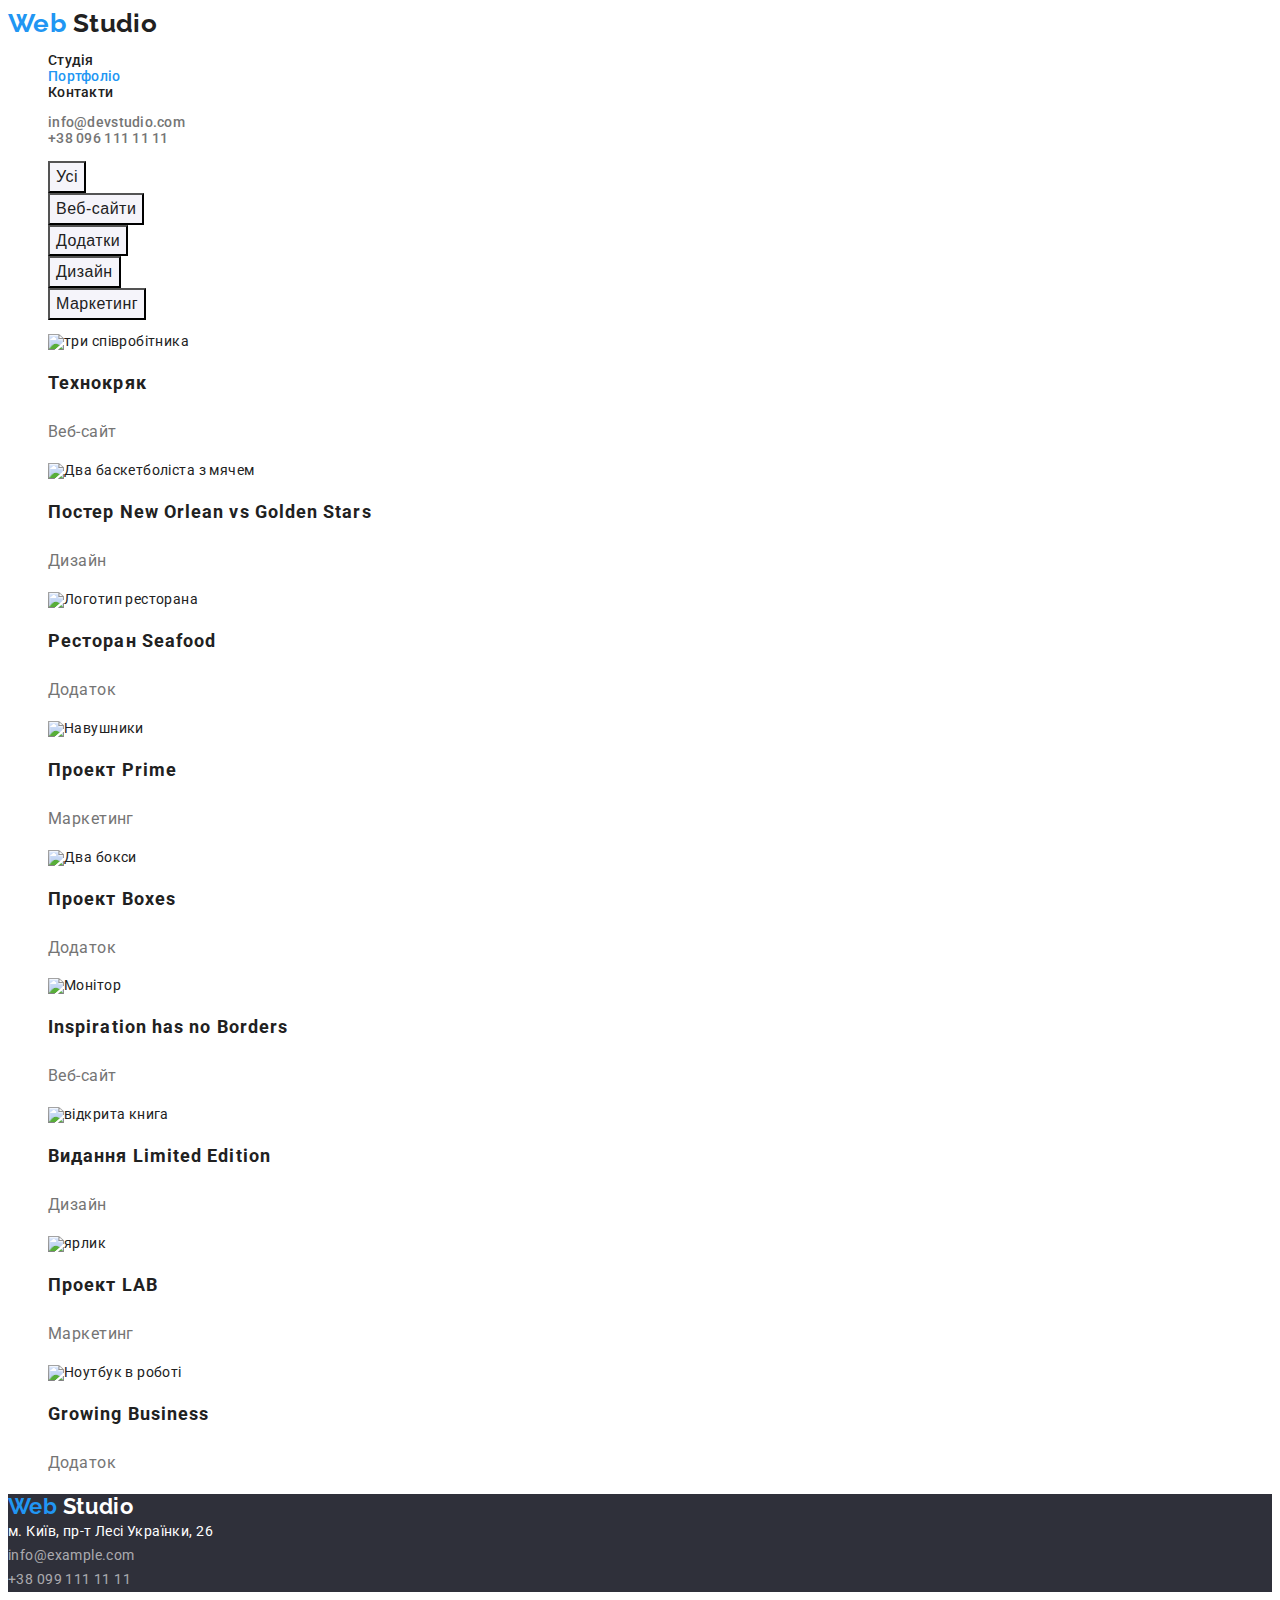
==== portfolio.html @ 478878b7 "test" ====
<!DOCTYPE html>
<html lang="ua">
<head>
    <meta charset="UTF-8">
    <meta name="viewport" content="width=device-width, initial-scale=1.0">
    <link href="https://fonts.googleapis.com/css2?family=Raleway:wght@700&family=Roboto:wght@400;500;700;900&display=swap" rel="stylesheet">
    <link rel="stylesheet" href="./main.css">
    <title>Портфоліо</title>
</head>
<body class="page">
    <!-- Шапка сайта -->
    <header class="page-header">
        <nav>
            <a href="./index.html" class="logo primary link"><span class="logo-style">Web</span> Studio</a>
            <ul class="nav site-nav">
                <li><a href="./studio.html" class="link">Студія</a></li>
                <li><a href="./portfolio.html" class="link current" aria-current="true">Портфоліо</a></li>
                <li><a href="./contacts.html" class="link">Контакти</a></li>
            </ul>
        </nav>
        <ul class="nav contacts-nav">
            <li><a href="mailto:info@devstudio.com" class="link"> info@devstudio.com</a></li>
            <li><a href="tel:+380961111111" class="link"> +38 096 111 11 11</a></li>
        </ul>
    </header>
    <main>
        <section class="portfolio-nav">
            <!--------------------------------------------<h1>Портфоліо</h1> ---------------------------------------------------->
            <ul>
                <li><button type="button" class="button secondary">Усі</button></li>
                <li><button type="button" class="button secondary">Веб-сайти</button></li>
                <li><button type="button" class="button secondary">Додатки</button></li>
                <li><button type="button" class="button secondary">Дизайн</button></li>
                <li><button type="button" class="button secondary">Маркетинг</button></li>
            </ul>
            <ul>
                <li>
                    <a href="" class="link">
                        <img src="./images/office.jpg" width="380" alt="три співробітника">
                        <h2 class="portfolio-sample">Технокряк</h2>
                        <p class="portfolio-info">Веб-сайт</p>
                </li>
                <li>
                    <a href="" class="link">
                        <img src="./images/basketball.jpg" width="380" alt="Два баскетболіста з мячем">
                        <h2 class="portfolio-sample">Постер New Orlean vs Golden Stars</h2>
                        <p class="portfolio-info">Дизайн</p>
                   </a>
                </li>
                <li>
                    <a href="" class="link">
                        <img src="./images/restaurant.jpg" width="380" alt="Логотип ресторана">
                        <h2 class="portfolio-sample">Ресторан Seafood</h2>
                        <p class="portfolio-info">Додаток</p>
                    </a>                
                </li>
                <li>
                    <a href="" class="link">
                        <img src="./images/headphones.jpg" width="380" alt="Навушники">
                        <h2 class="portfolio-sample">Проект Prime</h2>
                        <p class="portfolio-info">Маркетинг</p>
                    </a>
                </li>
                <li>
                    <a href="" class="link">
                        <img src="./images/box.jpg" width="380" alt="Два бокси">
                        <h2 class="portfolio-sample">Проект Boxes</h2>
                        <p class="portfolio-info">Додаток</p>
                     </a>
                </li>
                <li>
                    <a href="" class="link">
                        <img src="./images/monitor.jpg" width="380" alt="Монітор">
                        <h2 class="portfolio-sample">Inspiration has no Borders</h2>
                        <p class="portfolio-info">Веб-сайт</p>
                    </a>
                </li>
                <li>
                    <a href="" class="link">
                        <img src="./images/book.jpg" width="380" alt="відкрита книга">
                        <h2 class="portfolio-sample">Видання Limited Edition</h2>
                        <p class="portfolio-info">Дизайн</p>
                  </a>
                </li>
                <li>
                    <a href="" class="link">
                        <img src="./images/label.jpg" width="380" alt="ярлик">
                        <h2 class="portfolio-sample">Проект LAB</h2>
                        <p class="portfolio-info">Маркетинг</p>
                
                    </a>
                </li>
                <li>
                    <a href="" class="link">
                        <img src="./images/business.jpg" width="380" alt="Ноутбук в роботі">
                        <h2 class="portfolio-sample">Growing Business</h2>
                        <p class="portfolio-info">Додаток </p>
                 </li>
            </ul>
        </section>
    </main>
    <!---------------------------------------------------- адресса -------------------------------------------------- -->
    <footer class="page-footer">
        <a href="./index.html" class="logo secondary link" aria-current="true"><span class="logo-style">Web</span> Studio</a>
        <address class="address">
            <a  class="address-location link">м. Київ, пр-т Лесі Українки, 26</a><br>
            <a href="mailto:info@example.com" class="link">info@example.com</a><br>
            <a href="tel:+380991111111" class="link">+38 099 111 11 11</a><br>
        </address>
        
    </footer>
</body>
</html>
---- main.css ----
:root {
    --primary-text-color: #212121;
    --secondary-text-color: #757575;
    --accent-color: #2196F3;
    --primary-white-color: #ffffff;
    --footer-text-color: rgba(255, 255, 255, 0.6);
    --site-devs-text-color: rgba(255, 255, 255, 0.4);
    --secondary-bg-color: #F5F4FA;
    --work-title-bg: rgba(47, 48, 58, 0.8);
    --footer-bg-color: #2F303A;
    --clients-logos-bg: #AFB1B8;
    --ftr-social-logos-bg: rgba(255, 255, 255, 0.1);
    }
    
    /* General styles */
    
    body {
    font-family: 'Roboto', sans-serif;
    font-weight: 400;
    font-size: 14px;
    letter-spacing: 0.03em;
    line-height: 1.14;
    
    color: var(--primary-text-color);
    background-color: var(--primary-white-color);
    }
    
    ul{
    list-style: none;
    }
    
    .link {
    text-decoration: none;
    color: var(--primary-text-color);
    }
    
    /* Logo  */
    
    .logo {
    font-family: 'Raleway', sans-serif;
    font-weight: 700;
    }
    
    .logo.primary{
    font-size: 26px;
    line-height: 1.19;
    }
    
    .logo.secondary {
    font-size: 22px;
    line-height: 1.18;
    
    color: var(--primary-white-color);
    }
    
    .logo .logo-style {
    color: var(--accent-color);
    }
    
    /* Website nav */
    
    .nav {
    font-weight: 500;
    letter-spacing: 0.02em;
    }
    
    .nav .link:hover,
    .nav .link:focus {
        color: var(--accent-color);
    }
    
    .contacts-nav .link{    
    color: var(--secondary-text-color);
    }
    
    
    /* hero section */
    
    .hero-title {
    font-weight: 900;
    font-size: 44px;
    line-height: 1.36;
    text-align: center;
    letter-spacing: 0.06em;
    text-transform: uppercase;
    
    color: var(--primary-white-color);
    background-color: black;
    }
    
    /* Button */
    
    .button {
    font-size: 16px;
    text-decoration: none;
    }
    
    .button.primary {
    font-weight: 700;
    line-height: 1.87;
    letter-spacing: 0.06em;
    
    color: var(--primary-white-color);
    background-color: var(--accent-color);
    }
    
    .button.secondary {
    font-weight: 500;
    line-height: 1.62;
    letter-spacing: 0.03em;
    
    color: var(--primary-text-color);
    background-color: var(--secondary-bg-color);
    }
    
    .button.secondary:hover,
    .button.secondary:focus {
    color: var(--primary-white-color);
    background-color: var(--accent-color);
    }
    
    /* Uppercase titles */
    
    .uptitle {
    font-size: inherit;
    font-weight: 700;
    text-transform: uppercase;
    }
    
    /* features */
    
    .uptitle.features-title {
    color: var(--primary-text-color);
    }
    
    .features-text {
    line-height: 1.71;
    color: var(--secondary-text-color);
    }
    
    /* General section title*/
    
    .section-title {
    font-weight: 700;
    font-size: 36px;
    line-height: 1.17;
    text-align: center;
    
    color: var(--primary-text-color);
    }
    
    /* Work section */
    
    .uptitle.work-title {
    color: var(--primary-white-color);
    background: var(--work-title-bg);
    }
    
    /* Team section */
    
    .team {
    font-size: 16px;
    line-height: 1.19;
    }
    
    .team .team-members-name {
    font-size: inherit;
    font-weight: 500;
    
    color: var(--primary-text-color);
    }
    
    .team .team-members-position {
    color: var(--secondary-text-color);
    }









    
    /* --------------------Footer---------------------------------- */
    
    .page-footer {
    background: var(--footer-bg-color);
    }
    
    /*-------------------------------------- address ---------------------------------*/
    
    .address .link{
    font-style: normal;
    line-height: 1.71;
    
    color: var(--footer-text-color);
    }
    
    .address .link.address-location {
    color: var(--primary-white-color);
    }
    
    /*----------------------- Subscription ----------------------------------------*/
    
    .uptitle.signup-title {
    color: var(--primary-white-color);
    }
    
    .site-devs {
    font-size: 12px;
    line-height: 2;
    
    color: var(--site-devs-text-color);
    }
    
    /*-------------------------- Portfolio page-------------------------------------- */
    
    .site-nav .link.current {
        color: var(--accent-color);
    }
    
    
    .portfolio-sample {
    font-weight: 700;
    font-size: 18px;
    line-height: 2;
    letter-spacing: 0.06em;
    
    color: var(--primary-text-color);
    }
    
    .portfolio-info {
    font-size: 16px;
    line-height: 1.87;
    
    color: var(--secondary-text-color);
    }
    
    .portfolio-description {
    font-size: 18px;
    line-height: 1.56;
    
    color: var(--primary-white-color);
    background-color: var(--accent-color);
    }
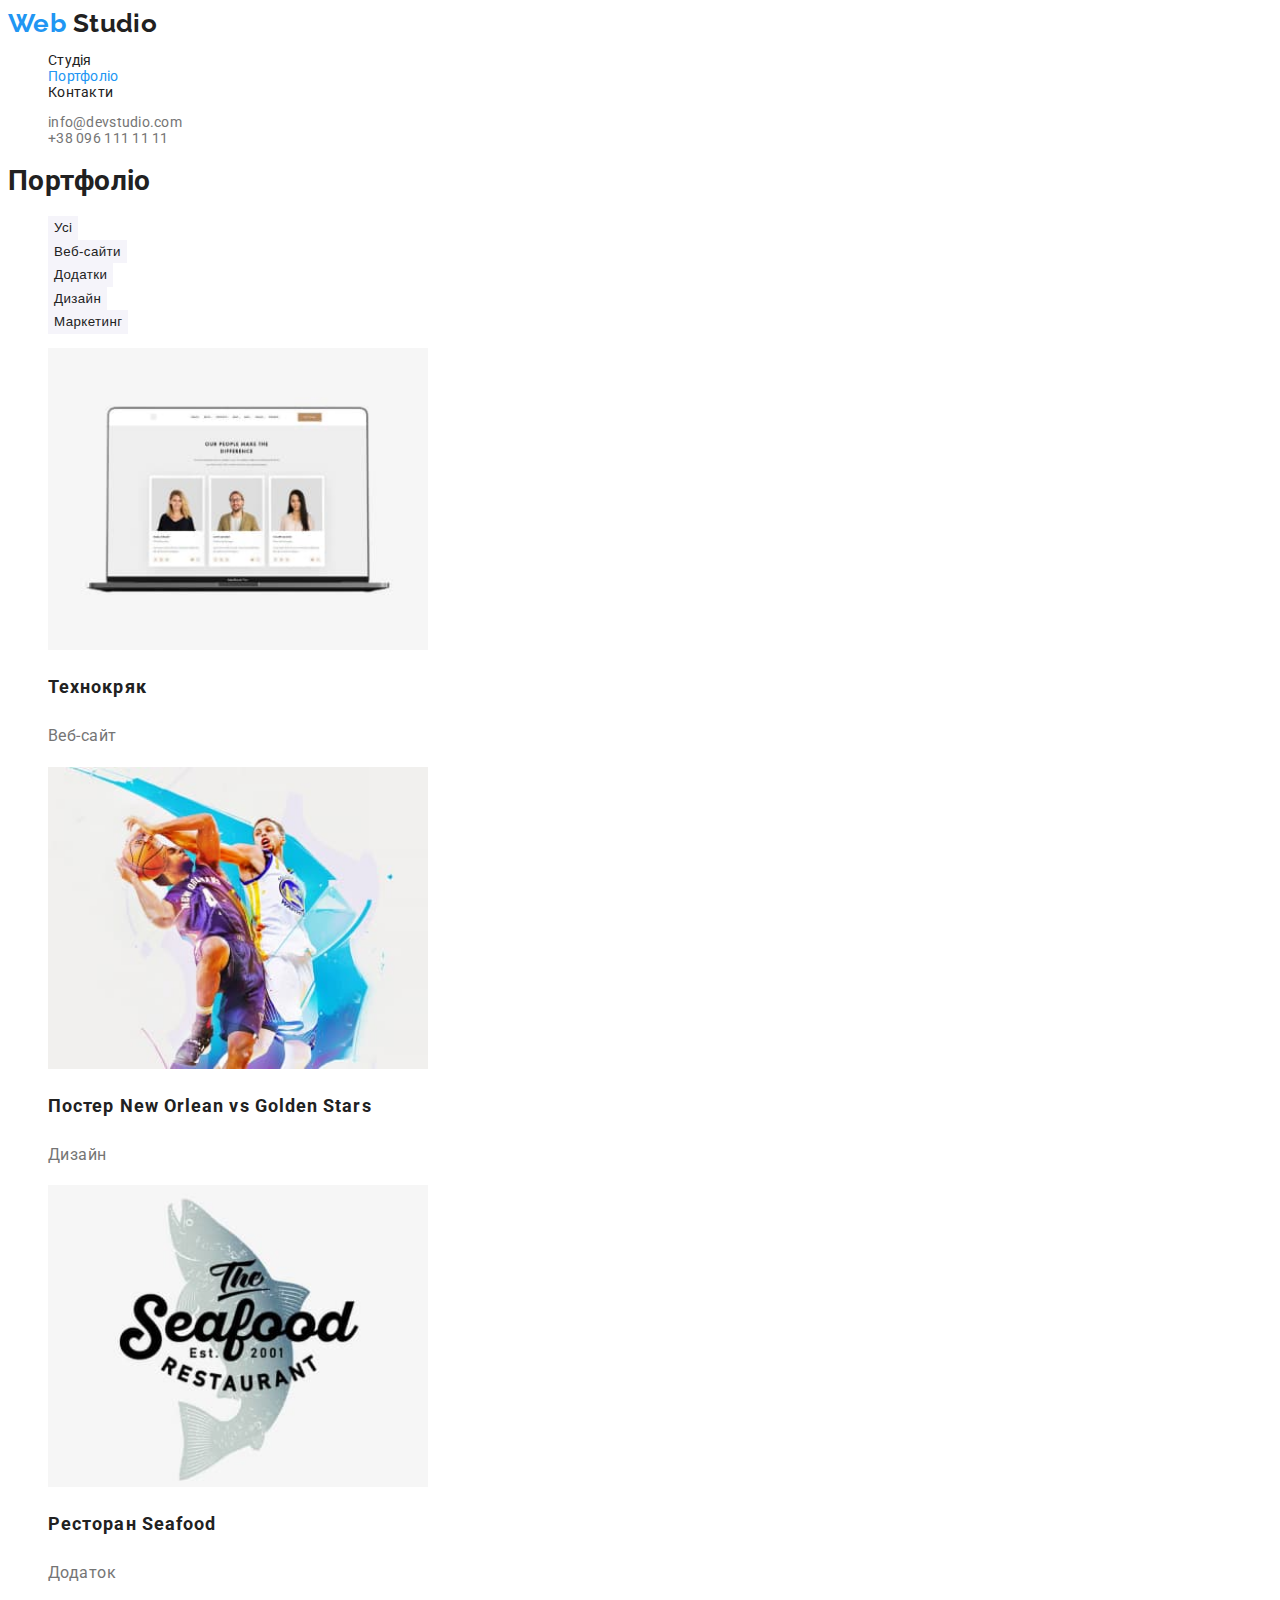
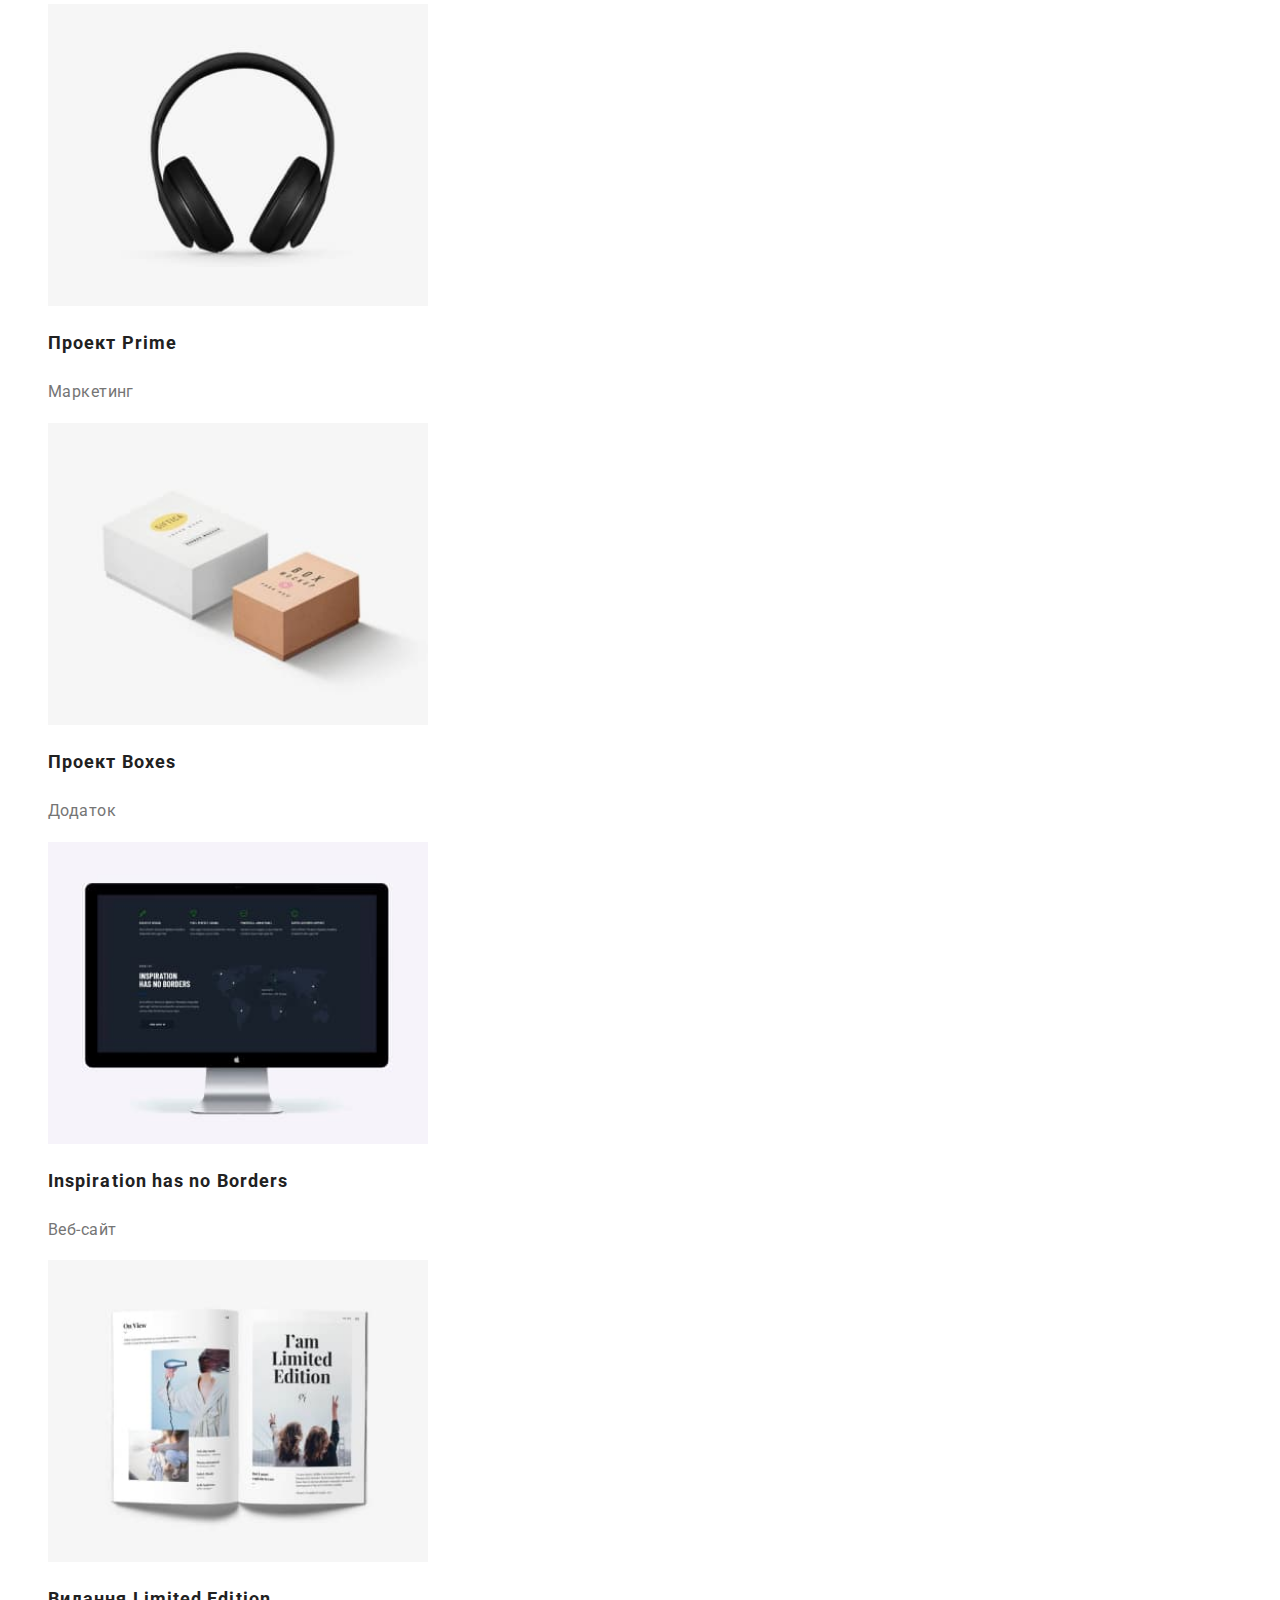
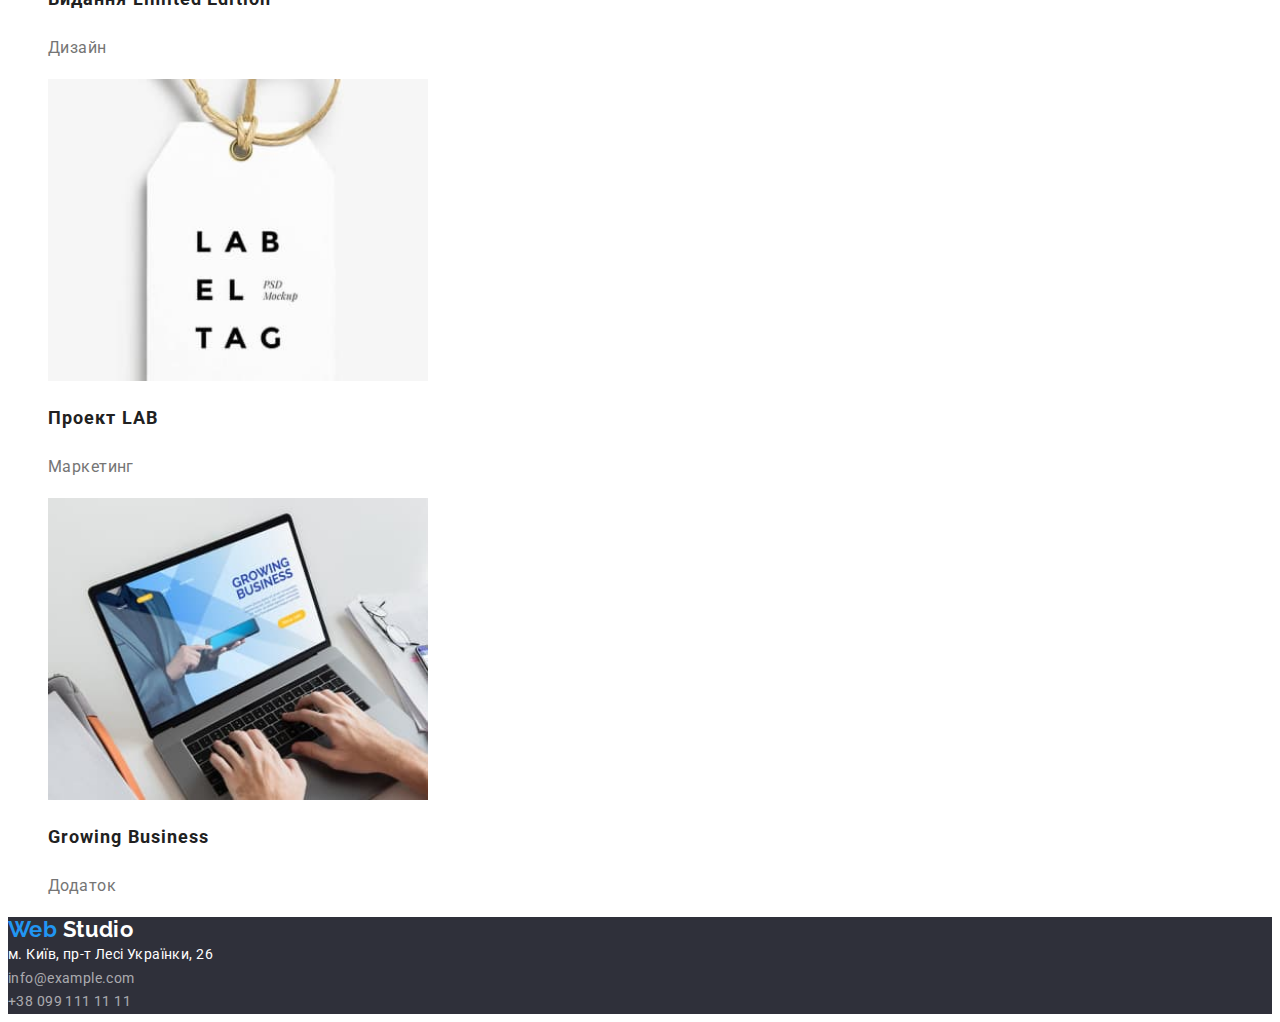
==== commit 1341f761: "corrected  font-family:" ====
--- a/portfolio.html
+++ b/portfolio.html
@@ -24,6 +24,7 @@
         </ul>
     </header>
     <main>
+        <h1> Портфоліо</h1>
         <section class="portfolio-nav">
             <!--------------------------------------------<h1>Портфоліо</h1> ---------------------------------------------------->
             <ul>
--- a/main.css
+++ b/main.css
@@ -15,7 +15,7 @@
     /* General styles */
     
     body {
-    font-family: 'Roboto', sans-serif;
+    font-family: 'Roboto', 'Raleway';
     font-weight: 400;
     font-size: 14px;
     letter-spacing: 0.03em;
@@ -37,7 +37,7 @@
     /* Logo  */
     
     .logo {
-    font-family: 'Raleway', sans-serif;
+    font-family: 'Raleway';
     font-weight: 700;
     }
     
@@ -54,12 +54,15 @@
     }
     
     .logo .logo-style {
+
+        font-family: Raleway ;
     color: var(--accent-color);
     }
     
     /* Website nav */
     
     .nav {
+    font-family: 'Roboto'
     font-weight: 500;
     letter-spacing: 0.02em;
     }
@@ -77,6 +80,7 @@
     /* hero section */
     
     .hero-title {
+    font-family: 'Roboto'
     font-weight: 900;
     font-size: 44px;
     line-height: 1.36;
@@ -85,17 +89,19 @@
     text-transform: uppercase;
     
     color: var(--primary-white-color);
-    background-color: black;
+    background-color: #2F303A;
     }
     
     /* Button */
     
     .button {
+    font-family: 'Roboto'
     font-size: 16px;
     text-decoration: none;
     }
     
     .button.primary {
+    font-family: 'Roboto'
     font-weight: 700;
     line-height: 1.87;
     letter-spacing: 0.06em;
@@ -105,23 +111,43 @@
     }
     
     .button.secondary {
+    font-family: 'Roboto'
     font-weight: 500;
     line-height: 1.62;
     letter-spacing: 0.03em;
+    border: none;
     
     color: var(--primary-text-color);
     background-color: var(--secondary-bg-color);
     }
-    
+
+
+    .button.service:hover,
+    .button.service:focus{
+        color: var(--primary-white-color);
+        background-color: var(--accent-color);
+
+    }
+
+    .button.service {
+    font-family: ROBOTO;
+    font-weight: 700;
+    Font size: 16px
+    letter-spacing: 6%;
+    color: var(--primary-white-color);
+    background-color: #188CE8;
+    border: none;
+    }
     .button.secondary:hover,
     .button.secondary:focus {
     color: var(--primary-white-color);
-    background-color: var(--accent-color);
+    background-color: #188CE8;
     }
     
     /* Uppercase titles */
     
     .uptitle {
+    font-family: ROBOTO;
     font-size: inherit;
     font-weight: 700;
     text-transform: uppercase;
@@ -130,10 +156,12 @@
     /* features */
     
     .uptitle.features-title {
+    font-family: ROBOTO;
     color: var(--primary-text-color);
     }
     
     .features-text {
+    font-family: ROBOTO;
     line-height: 1.71;
     color: var(--secondary-text-color);
     }
@@ -141,6 +169,7 @@
     /* General section title*/
     
     .section-title {
+    font-family: ROBOTO;
     font-weight: 700;
     font-size: 36px;
     line-height: 1.17;
@@ -152,6 +181,7 @@
     /* Work section */
     
     .uptitle.work-title {
+    font-family: ROBOTO;
     color: var(--primary-white-color);
     background: var(--work-title-bg);
     }
@@ -159,11 +189,13 @@
     /* Team section */
     
     .team {
+    font-family: ROBOTO;
     font-size: 16px;
     line-height: 1.19;
     }
     
     .team .team-members-name {
+    font-family: ROBOTO;
     font-size: inherit;
     font-weight: 500;
     
@@ -186,12 +218,14 @@
     /* --------------------Footer---------------------------------- */
     
     .page-footer {
+     font-family: ROBOTO;
     background: var(--footer-bg-color);
     }
-    
+     
     /*-------------------------------------- address ---------------------------------*/
     
     .address .link{
+    font-family: ROBOTO;
     font-style: normal;
     line-height: 1.71;
     
@@ -199,16 +233,24 @@
     }
     
     .address .link.address-location {
-    color: var(--primary-white-color);
-    }
+    font-family: ROBOTO;
+    color: var(--primary-white-color);
+    }
+    .address .link:hover,
+    .address .link:focus {
+        color: var(--accent-color);
+    }
+    
     
     /*----------------------- Subscription ----------------------------------------*/
     
     .uptitle.signup-title {
+    font-family: ROBOTO;
     color: var(--primary-white-color);
     }
     
     .site-devs {
+    font-family: ROBOTO;
     font-size: 12px;
     line-height: 2;
     
@@ -223,6 +265,7 @@
     
     
     .portfolio-sample {
+    font-family: ROBOTO;
     font-weight: 700;
     font-size: 18px;
     line-height: 2;
@@ -232,6 +275,7 @@
     }
     
     .portfolio-info {
+    font-family: ROBOTO;
     font-size: 16px;
     line-height: 1.87;
     
@@ -239,6 +283,7 @@
     }
     
     .portfolio-description {
+    font-family: ROBOTO;
     font-size: 18px;
     line-height: 1.56;
     
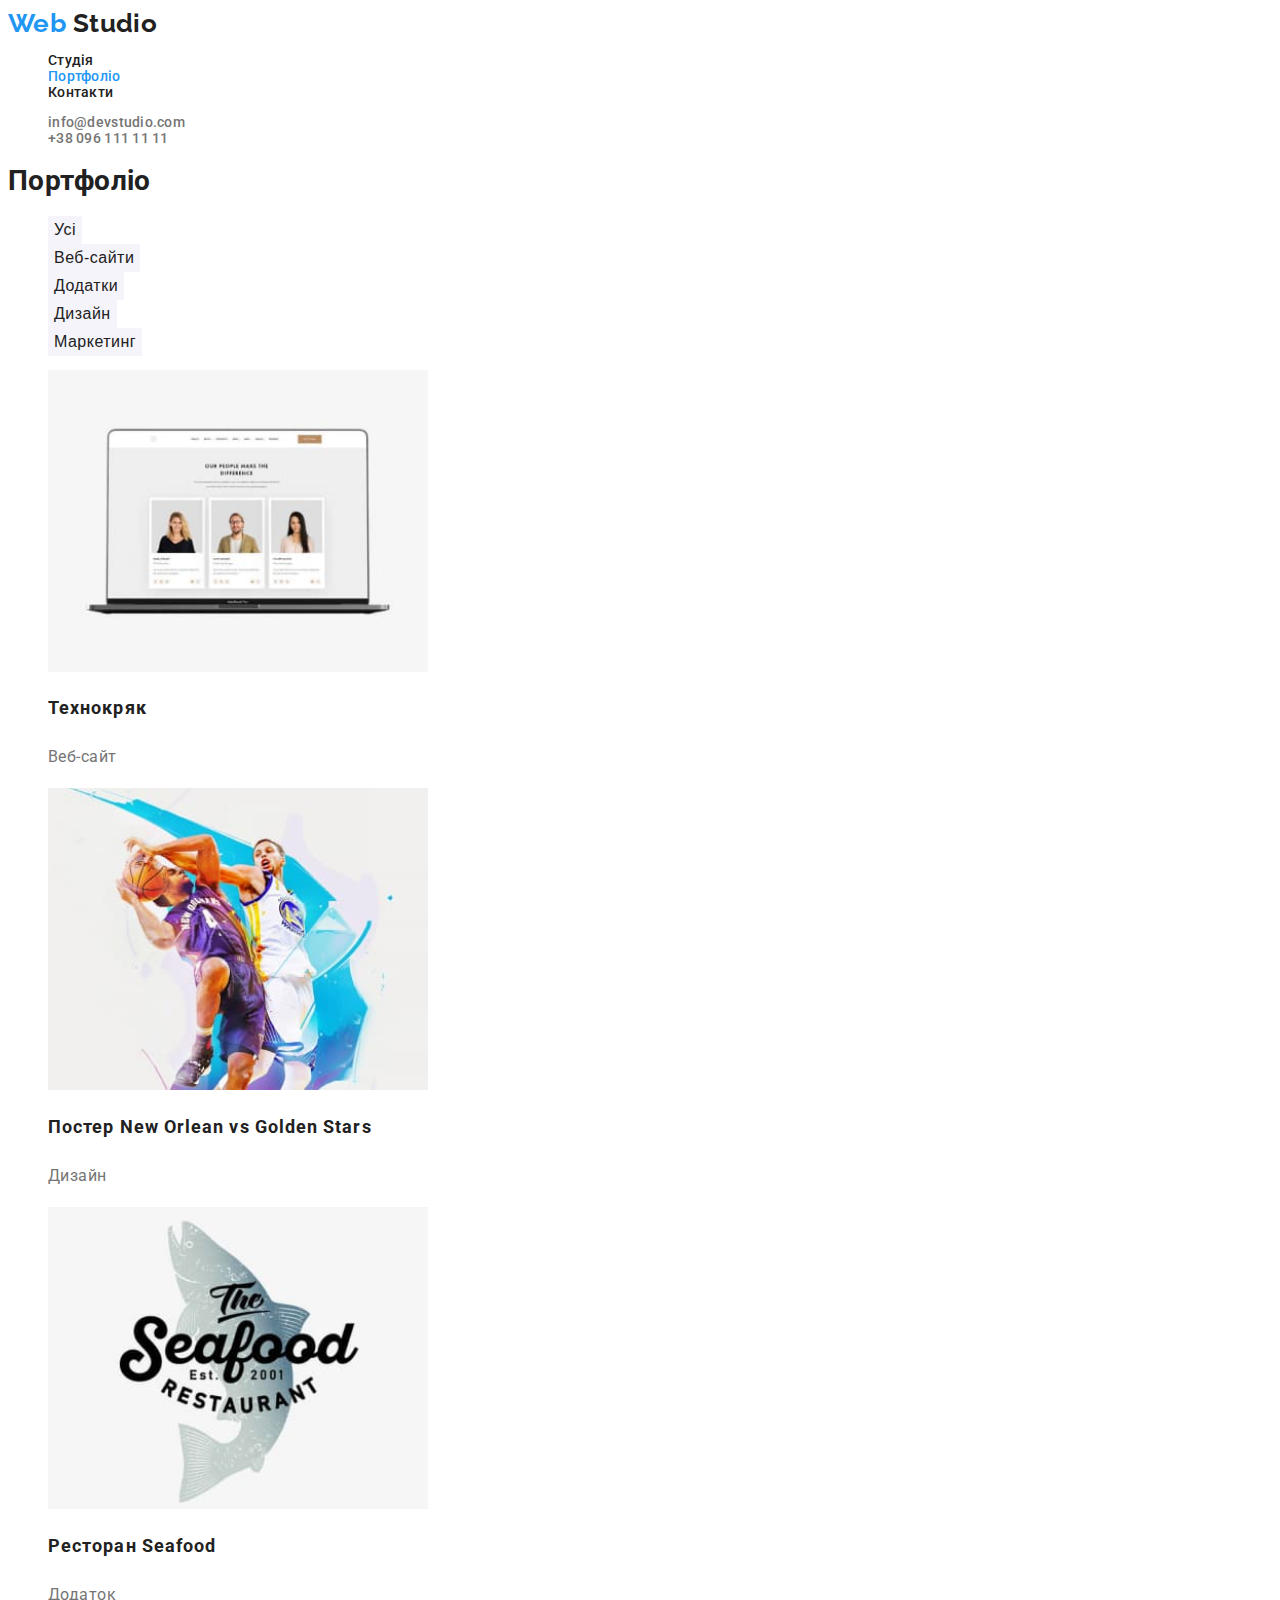
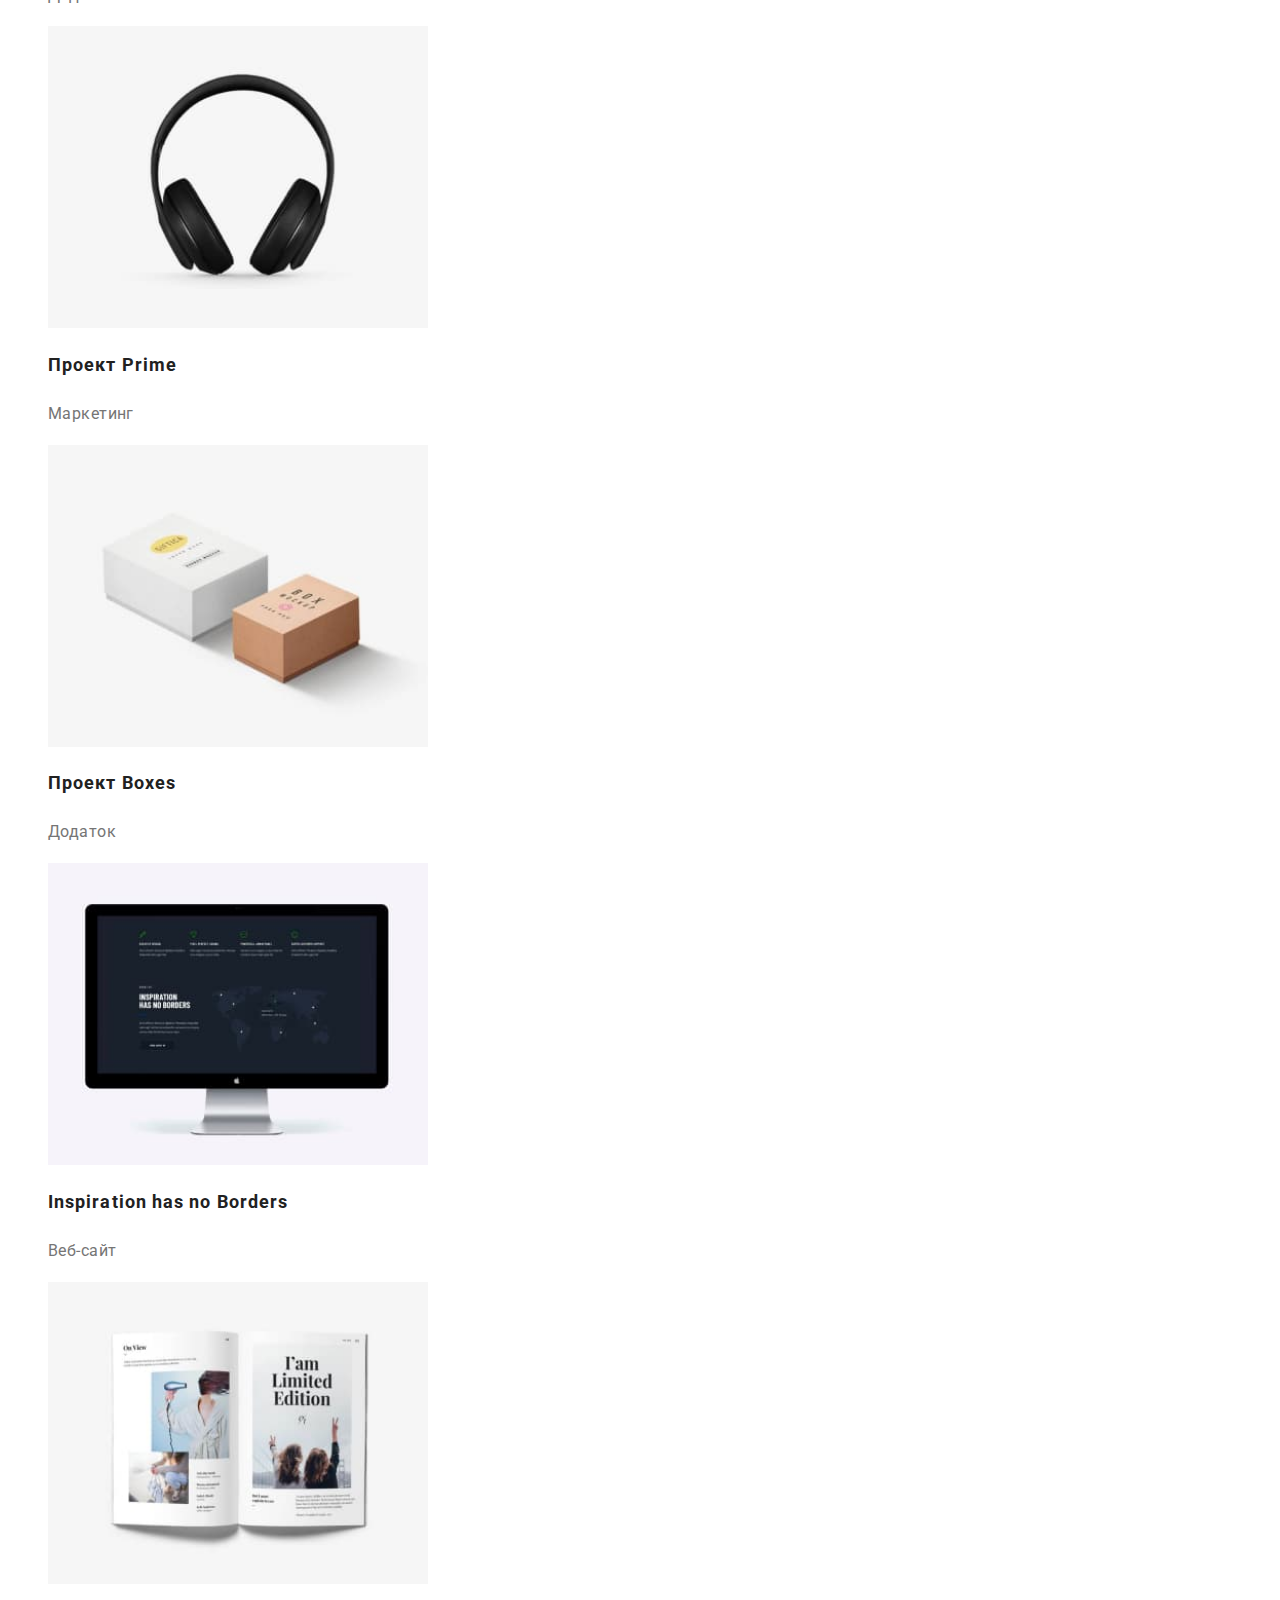
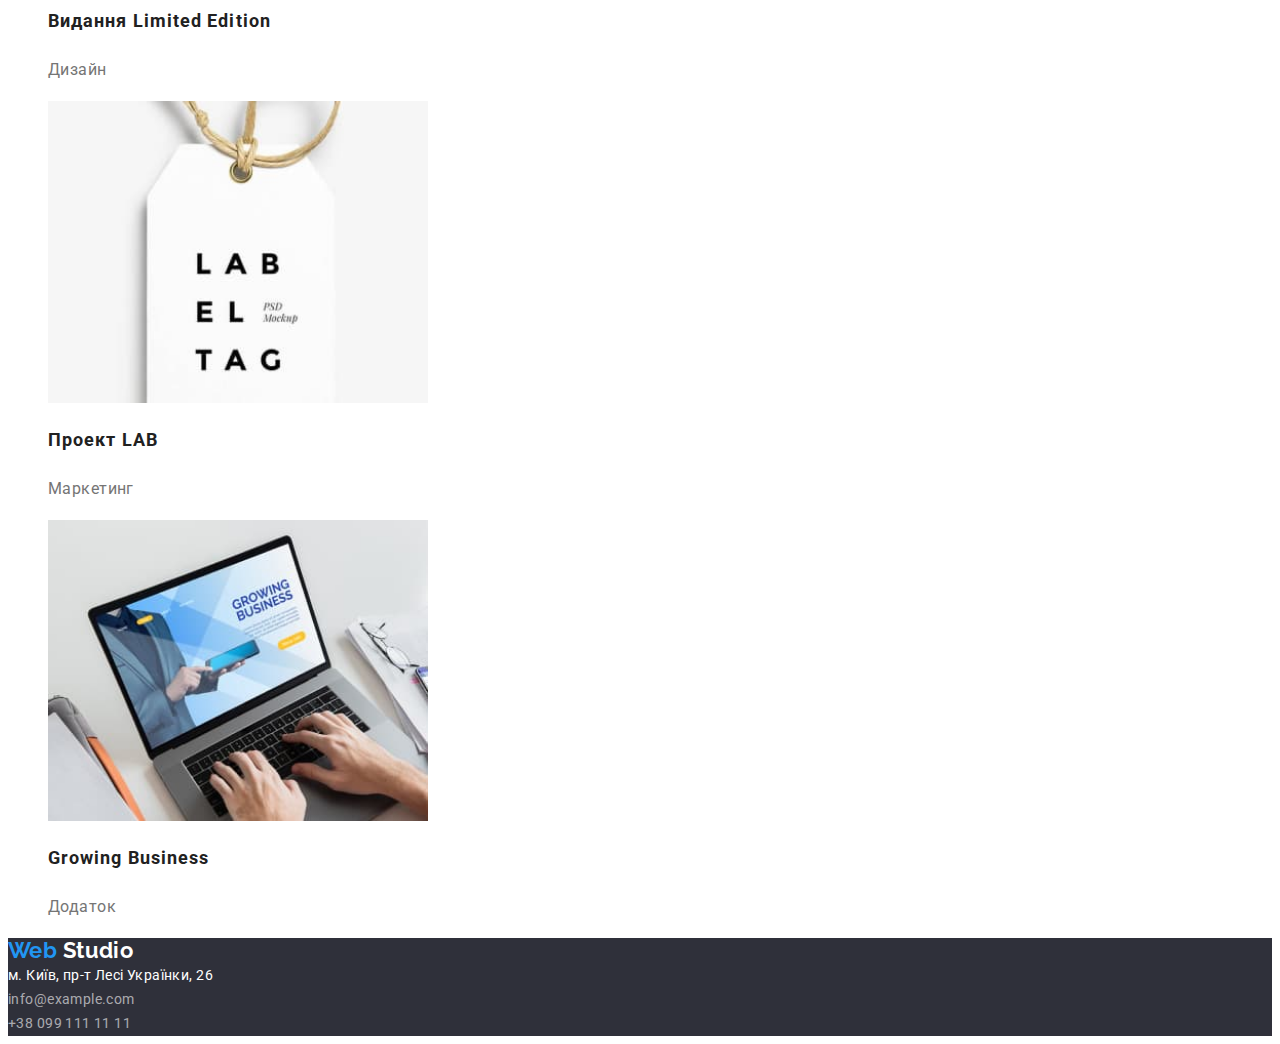
==== commit 8d2aaaf2: "corect  HW" ====
--- a/portfolio.html
+++ b/portfolio.html
@@ -13,9 +13,9 @@
         <nav>
             <a href="./index.html" class="logo primary link"><span class="logo-style">Web</span> Studio</a>
             <ul class="nav site-nav">
-                <li><a href="./studio.html" class="link">Студія</a></li>
-                <li><a href="./portfolio.html" class="link current" aria-current="true">Портфоліо</a></li>
-                <li><a href="./contacts.html" class="link">Контакти</a></li>
+                <li><a href="./index.html"  class="link">Студія</a></li>
+                <li><a href="./index.html" class="link current" aria-current="true">Портфоліо</a></li>
+                <li><a href="./index.html" class="link">Контакти</a></li>
             </ul>
         </nav>
         <ul class="nav contacts-nav">
--- a/main.css
+++ b/main.css
@@ -15,7 +15,7 @@
     /* General styles */
     
     body {
-    font-family: 'Roboto', 'Raleway';
+    font-family: 'Roboto', sans-serif;
     font-weight: 400;
     font-size: 14px;
     letter-spacing: 0.03em;
@@ -62,7 +62,7 @@
     /* Website nav */
     
     .nav {
-    font-family: 'Roboto'
+   
     font-weight: 500;
     letter-spacing: 0.02em;
     }
@@ -79,8 +79,13 @@
     
     /* hero section */
     
+
+
+    .hero {
+        background-color:#2F303A; ;
+    }
     .hero-title {
-    font-family: 'Roboto'
+    
     font-weight: 900;
     font-size: 44px;
     line-height: 1.36;
@@ -95,13 +100,14 @@
     /* Button */
     
     .button {
-    font-family: 'Roboto'
+    
     font-size: 16px;
     text-decoration: none;
+    cursor: pointer;
     }
     
     .button.primary {
-    font-family: 'Roboto'
+        
     font-weight: 700;
     line-height: 1.87;
     letter-spacing: 0.06em;
@@ -111,7 +117,8 @@
     }
     
     .button.secondary {
-    font-family: 'Roboto'
+        
+    
     font-weight: 500;
     line-height: 1.62;
     letter-spacing: 0.03em;
@@ -130,9 +137,9 @@
     }
 
     .button.service {
-    font-family: ROBOTO;
-    font-weight: 700;
-    Font size: 16px
+    
+    font-weight: 700;
+    font-size: 16px;
     letter-spacing: 6%;
     color: var(--primary-white-color);
     background-color: #188CE8;
@@ -147,7 +154,7 @@
     /* Uppercase titles */
     
     .uptitle {
-    font-family: ROBOTO;
+    
     font-size: inherit;
     font-weight: 700;
     text-transform: uppercase;
@@ -156,12 +163,12 @@
     /* features */
     
     .uptitle.features-title {
-    font-family: ROBOTO;
+    
     color: var(--primary-text-color);
     }
     
     .features-text {
-    font-family: ROBOTO;
+   
     line-height: 1.71;
     color: var(--secondary-text-color);
     }
@@ -169,7 +176,7 @@
     /* General section title*/
     
     .section-title {
-    font-family: ROBOTO;
+   
     font-weight: 700;
     font-size: 36px;
     line-height: 1.17;
@@ -181,7 +188,7 @@
     /* Work section */
     
     .uptitle.work-title {
-    font-family: ROBOTO;
+    
     color: var(--primary-white-color);
     background: var(--work-title-bg);
     }
@@ -189,13 +196,13 @@
     /* Team section */
     
     .team {
-    font-family: ROBOTO;
+   
     font-size: 16px;
     line-height: 1.19;
     }
     
     .team .team-members-name {
-    font-family: ROBOTO;
+    
     font-size: inherit;
     font-weight: 500;
     
@@ -218,14 +225,14 @@
     /* --------------------Footer---------------------------------- */
     
     .page-footer {
-     font-family: ROBOTO;
+     
     background: var(--footer-bg-color);
     }
      
     /*-------------------------------------- address ---------------------------------*/
     
     .address .link{
-    font-family: ROBOTO;
+    
     font-style: normal;
     line-height: 1.71;
     
@@ -233,7 +240,7 @@
     }
     
     .address .link.address-location {
-    font-family: ROBOTO;
+    
     color: var(--primary-white-color);
     }
     .address .link:hover,
@@ -245,7 +252,7 @@
     /*----------------------- Subscription ----------------------------------------*/
     
     .uptitle.signup-title {
-    font-family: ROBOTO;
+    
     color: var(--primary-white-color);
     }
     
@@ -265,7 +272,7 @@
     
     
     .portfolio-sample {
-    font-family: ROBOTO;
+    
     font-weight: 700;
     font-size: 18px;
     line-height: 2;
@@ -275,7 +282,7 @@
     }
     
     .portfolio-info {
-    font-family: ROBOTO;
+   
     font-size: 16px;
     line-height: 1.87;
     
@@ -283,7 +290,7 @@
     }
     
     .portfolio-description {
-    font-family: ROBOTO;
+    
     font-size: 18px;
     line-height: 1.56;
     
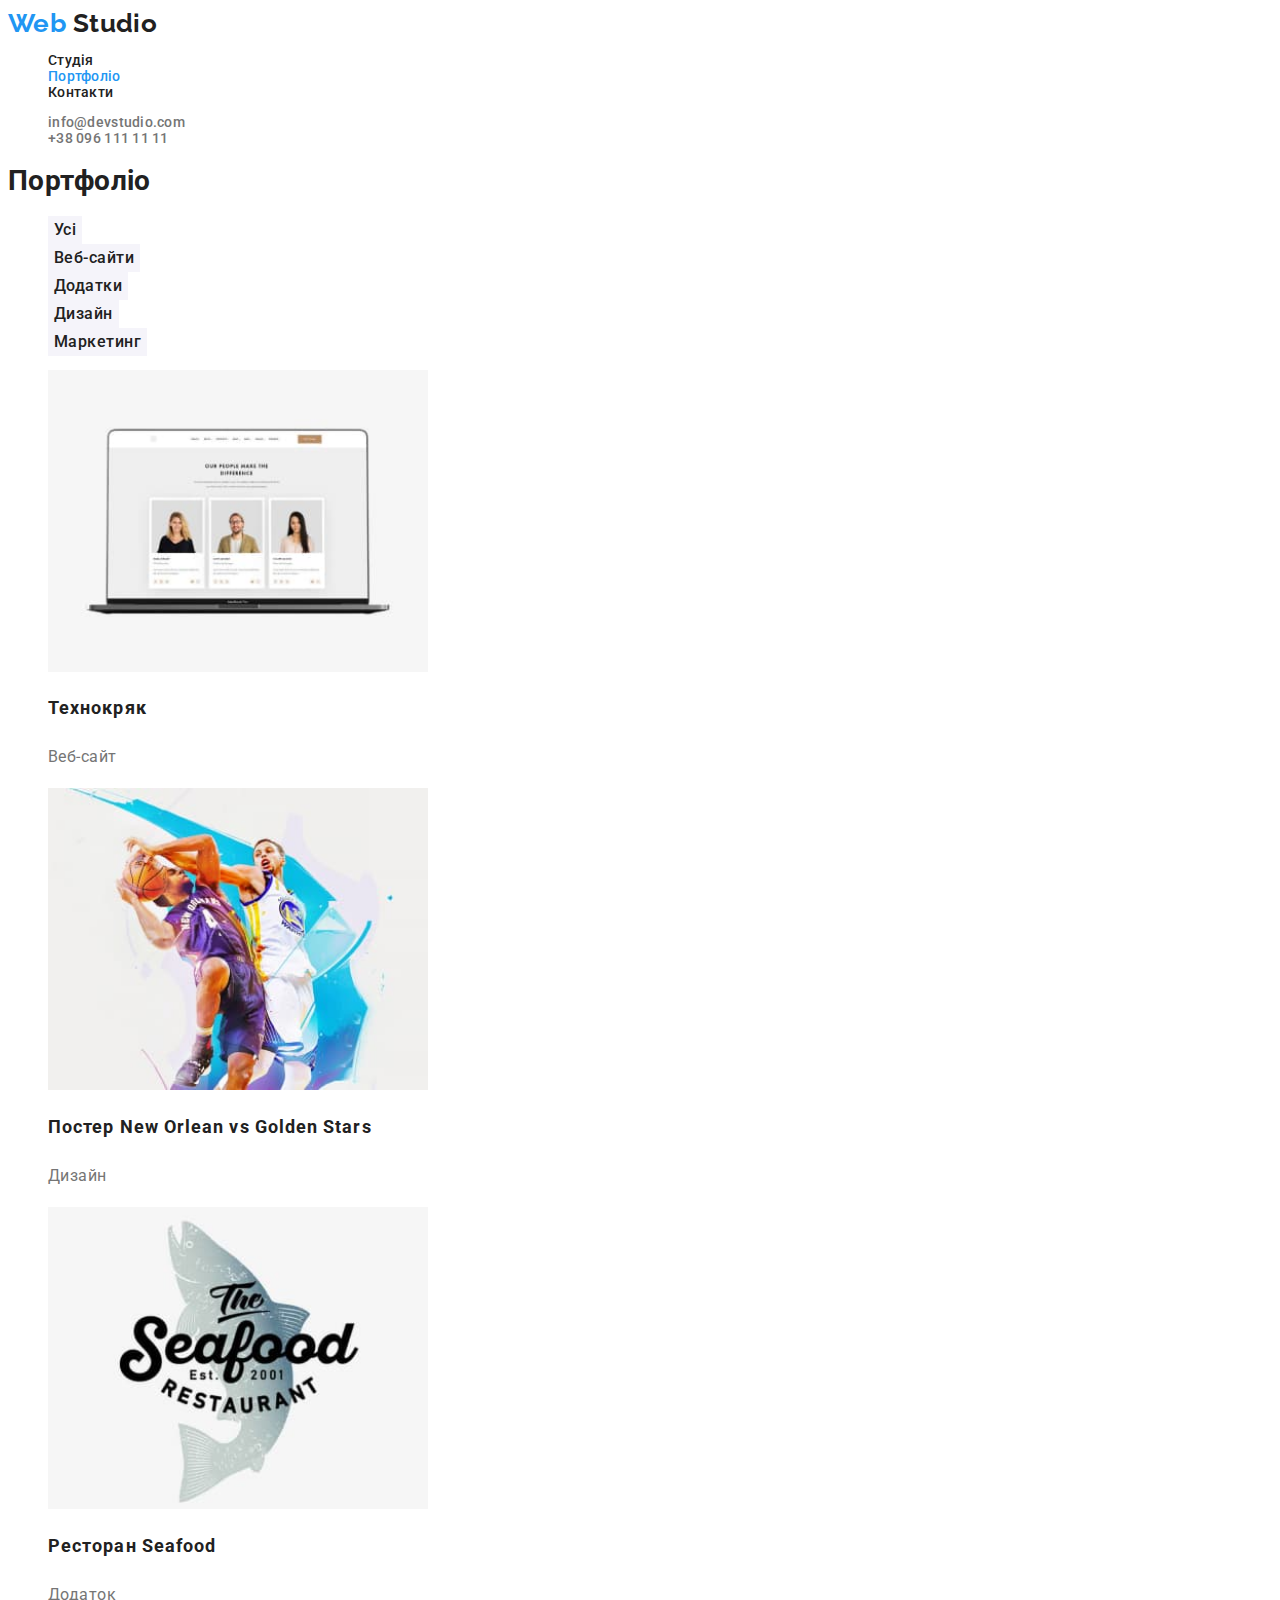
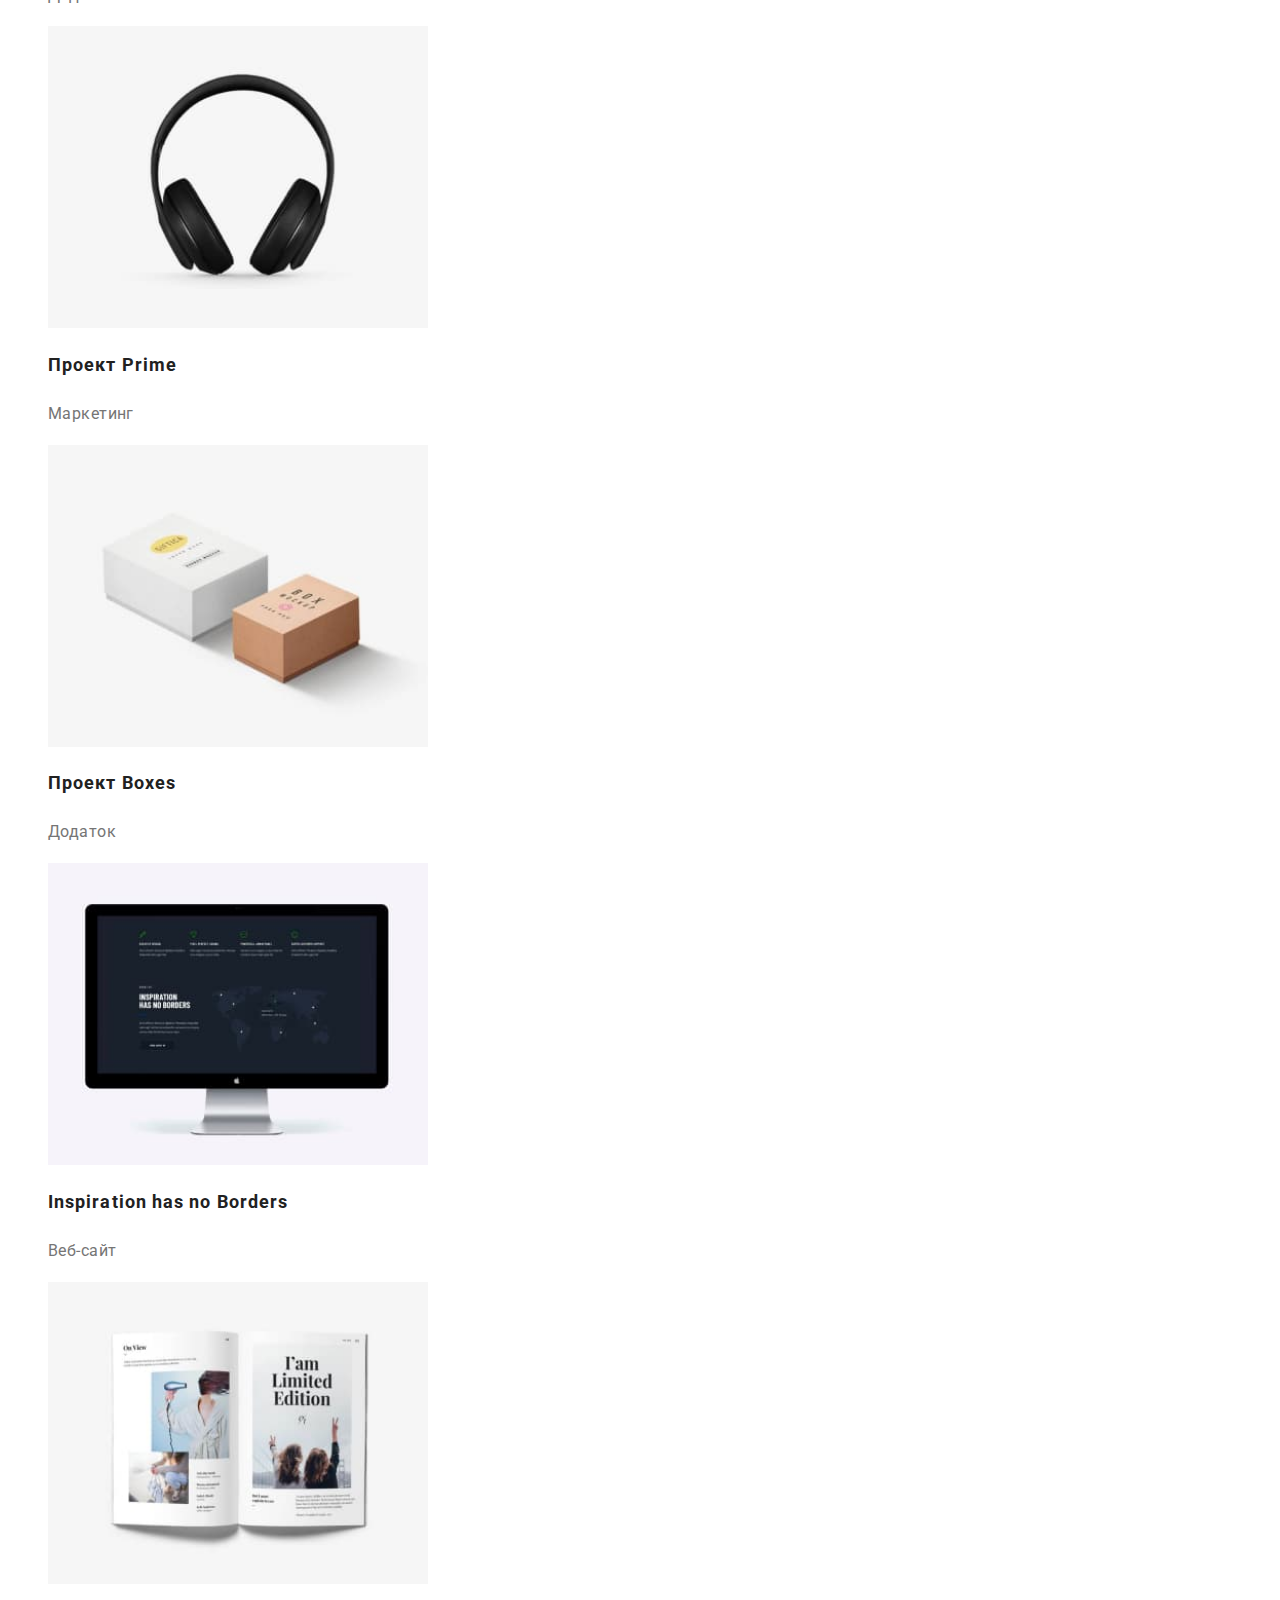
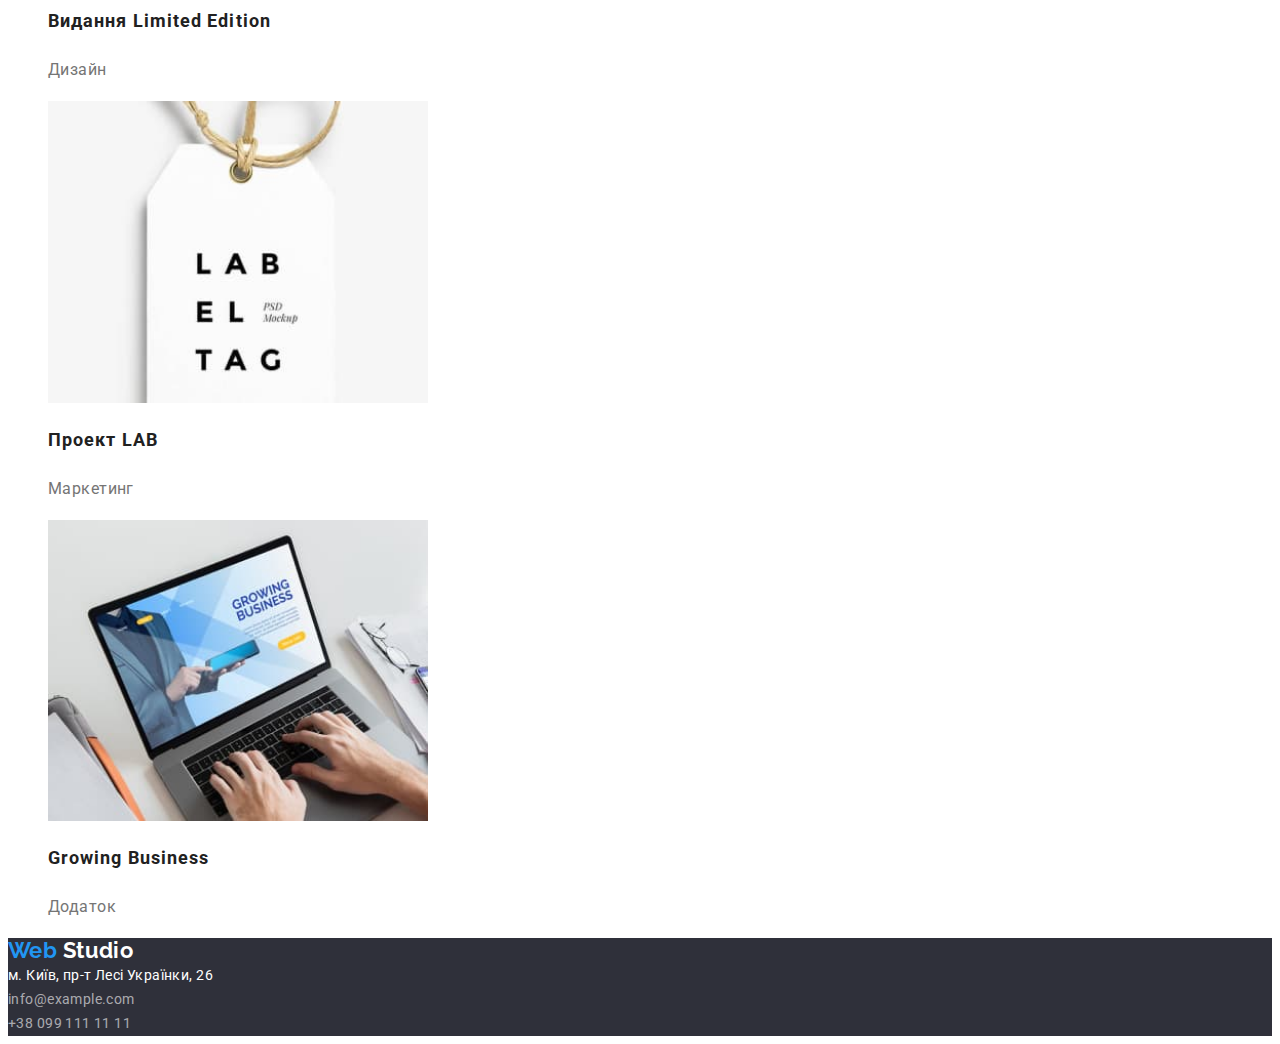
==== commit 1ce5bb47: "added ./portfolio in HTM, added font-family: 'Roboto', sans-serif;" ====
--- a/portfolio.html
+++ b/portfolio.html
@@ -14,7 +14,7 @@
             <a href="./index.html" class="logo primary link"><span class="logo-style">Web</span> Studio</a>
             <ul class="nav site-nav">
                 <li><a href="./index.html"  class="link">Студія</a></li>
-                <li><a href="./index.html" class="link current" aria-current="true">Портфоліо</a></li>
+                <li><a href="./portfolio.html" class="link current" aria-current="true">Портфоліо</a></li>
                 <li><a href="./index.html" class="link">Контакти</a></li>
             </ul>
         </nav>
--- a/main.css
+++ b/main.css
@@ -62,7 +62,7 @@
     /* Website nav */
     
     .nav {
-   
+    font-family: 'Roboto', sans-serif;
     font-weight: 500;
     letter-spacing: 0.02em;
     }
@@ -85,7 +85,7 @@
         background-color:#2F303A; ;
     }
     .hero-title {
-    
+    font-family: 'Roboto', sans-serif;
     font-weight: 900;
     font-size: 44px;
     line-height: 1.36;
@@ -100,14 +100,14 @@
     /* Button */
     
     .button {
-    
+    font-family: 'Roboto', sans-serif;
     font-size: 16px;
     text-decoration: none;
     cursor: pointer;
     }
     
     .button.primary {
-        
+    font-family: 'Roboto', sans-serif; 
     font-weight: 700;
     line-height: 1.87;
     letter-spacing: 0.06em;
@@ -118,7 +118,7 @@
     
     .button.secondary {
         
-    
+    font-family: 'Roboto', sans-serif;
     font-weight: 500;
     line-height: 1.62;
     letter-spacing: 0.03em;
@@ -131,22 +131,24 @@
 
     .button.service:hover,
     .button.service:focus{
+        font-family: 'Roboto', sans-serif;
         color: var(--primary-white-color);
         background-color: var(--accent-color);
 
     }
 
     .button.service {
-    
+    font-family: 'Roboto', sans-serif;
     font-weight: 700;
     font-size: 16px;
-    letter-spacing: 6%;
+    letter-spacing: 0.06em;
     color: var(--primary-white-color);
     background-color: #188CE8;
     border: none;
     }
     .button.secondary:hover,
     .button.secondary:focus {
+    font-family: 'Roboto', sans-serif;
     color: var(--primary-white-color);
     background-color: #188CE8;
     }
@@ -154,7 +156,7 @@
     /* Uppercase titles */
     
     .uptitle {
-    
+    font-family: 'Roboto', sans-serif;
     font-size: inherit;
     font-weight: 700;
     text-transform: uppercase;
@@ -176,7 +178,7 @@
     /* General section title*/
     
     .section-title {
-   
+    font-family: 'Roboto', sans-serif;
     font-weight: 700;
     font-size: 36px;
     line-height: 1.17;
